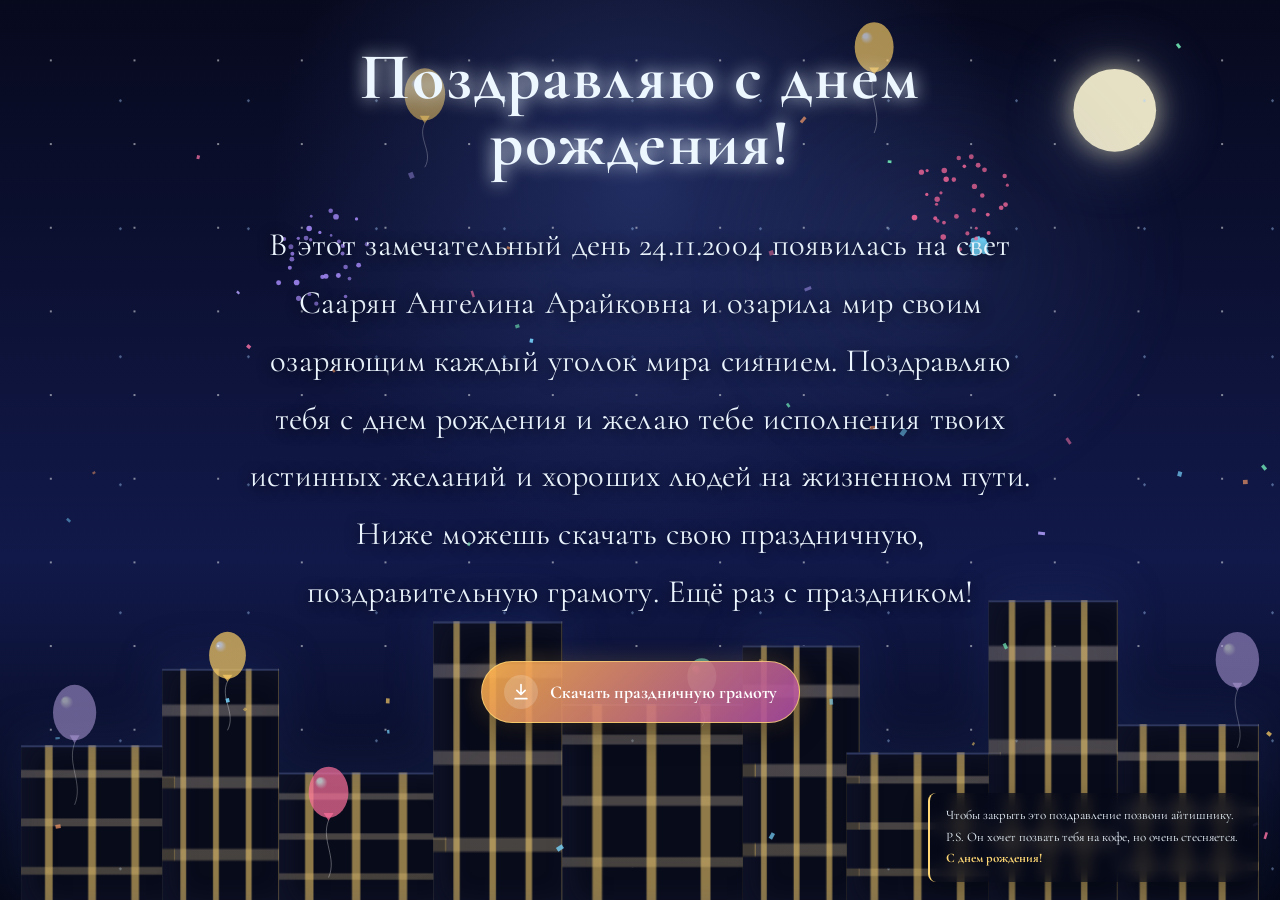
==== mitindr/index.html @ d5e1e5f0 "Add files via upload" ====
<!doctype html>
<html lang="ru">
<head>
  <meta charset="UTF-8">
  <meta name="viewport" content="width=device-width, initial-scale=1.0">
  <title>Поздравление для Ангелины</title>
  <link rel="preconnect" href="https://fonts.googleapis.com">
  <link rel="preconnect" href="https://fonts.gstatic.com" crossorigin>
  <link href="https://fonts.googleapis.com/css2?family=Cormorant+Garamond:wght@400;500;600;700&display=swap&subset=cyrillic" rel="stylesheet">
  <link rel="stylesheet" href="styles.css">
</head>
<body>
  <audio id="birthday-music" src="108162c0c0f5827.mp3" loop preload="auto"></audio>

  <div class="night-city" aria-hidden="true">
    <div class="moon"></div>
    <div class="stars"></div>
    <div class="sky-glow"></div>
    <div class="city">
      <div class="building b1"></div>
      <div class="building b2"></div>
      <div class="building b3"></div>
      <div class="building b4"></div>
      <div class="building b5"></div>
      <div class="building b6"></div>
      <div class="building b7"></div>
      <div class="building b8"></div>
      <div class="building b9"></div>
    </div>
  </div>

  <canvas id="fireworks" aria-hidden="true"></canvas>

  <main class="card">
    <h1 class="greeting" id="greeting">Поздравляю с днем рождения!</h1>

    <div class="message" id="message"></div>

    <div class="download-wrap">
      <a class="download" href="gram.png" download="Поздравительная-грамота-Ангелины.png">
        <span class="download-icon" aria-hidden="true">
          <svg viewBox="0 0 24 24"><path d="M12 3v12m0 0 5-5m-5 5-5-5M5 20h14"/></svg>
        </span>
        Скачать праздничную грамоту
      </a>
    </div>
  </main>

  <aside class="aside-note">
    <p>Чтобы закрыть это поздравление позвони айтишнику.</p>
    <p>P.S. Он хочет позвать тебя на кофе, но очень стесняется.</p>
    <strong>С днем рождения!</strong>
  </aside>

  <script src="script.js"></script>
</body>
</html>
---- mitindr/styles.css ----
:root {
  --gold: #ffd875;
  --ink: #edf7ff;
}

* { box-sizing: border-box; }

html, body {
  min-height: 100%;
  margin: 0;
}

body {
  min-height: 100vh;
  overflow-x: hidden;
  color: var(--ink);
  font-family: "Cormorant Garamond", "Times New Roman", serif;
  background: #050817;
}

.night-city {
  position: fixed;
  inset: 0;
  z-index: -3;
  overflow: hidden;
  background:
    radial-gradient(circle at 50% 20%, rgba(56, 76, 151, .5), transparent 38%),
    linear-gradient(180deg, #07091d 0%, #11194a 62%, #050816 100%);
  filter: blur(.55px);
  transform: scale(1.008);
}

.stars {
  position: absolute;
  inset: 0;
  background-image:
    radial-gradient(circle, rgba(255,255,255,.9) 1px, transparent 1.5px),
    radial-gradient(circle, rgba(165,205,255,.8) 1px, transparent 1.5px);
  background-size: 83px 83px, 127px 127px;
  background-position: 14px 22px, 61px 40px;
  opacity: .55;
  animation: twinkle 4s ease-in-out infinite alternate;
}

.sky-glow {
  position: absolute;
  width: 38vw;
  height: 38vw;
  min-width: 300px;
  min-height: 300px;
  right: 8%;
  top: 2%;
  border-radius: 50%;
  background: radial-gradient(circle, rgba(80,110,190,.17), transparent 68%);
  filter: blur(18px);
}

.moon {
  position: absolute;
  width: 82px;
  height: 82px;
  right: 10%;
  top: 8%;
  border-radius: 50%;
  background: #fff9d6;
  box-shadow: 0 0 28px rgba(255,248,199,.75), 0 0 80px rgba(180,200,255,.35);
  opacity: .9;
}

.city {
  position: absolute;
  left: 0;
  right: 0;
  bottom: 0;
  height: 38%;
  filter: drop-shadow(0 -8px 24px rgba(50,78,160,.18));
}

.building {
  position: absolute;
  bottom: 0;
  width: 11%;
  background:
    repeating-linear-gradient(90deg, transparent 0 15%, rgba(255,213,111,.55) 16% 20%, transparent 21% 28%),
    repeating-linear-gradient(0deg, #080b1a 0 18%, rgba(255,213,111,.24) 19% 23%, #080b1a 24% 31%);
  border-top: 2px solid rgba(91,110,180,.45);
  box-shadow: inset 10px 0 28px rgba(54,67,125,.16);
}

.b1 { height: 46%; left: 2%; width: 12%; }
.b2 { height: 68%; left: 13%; width: 9%; }
.b3 { height: 38%; left: 22%; width: 13%; }
.b4 { height: 82%; left: 34%; width: 10%; }
.b5 { height: 58%; left: 44%; width: 15%; }
.b6 { height: 75%; left: 58%; width: 9%; }
.b7 { height: 44%; left: 66%; width: 12%; }
.b8 { height: 88%; left: 77%; width: 10%; }
.b9 { height: 52%; left: 87%; width: 11%; }

#fireworks {
  position: fixed;
  inset: 0;
  z-index: -2;
  pointer-events: none;
}

.card {
  width: min(860px, calc(100% - 40px));
  min-height: 72vh;
  margin: 0 auto;
  padding: 44px 30px 68px;
  display: flex;
  flex-direction: column;
  align-items: center;
  justify-content: center;
  text-align: center;
  position: relative;
  z-index: 1;
}

.greeting {
  margin: 0 0 42px;
  min-height: 44px;
  font-size: clamp(32px, 5.5vw, 66px);
  line-height: 1;
  letter-spacing: 2px;
  text-shadow: 0 0 18px currentColor;
  animation: colorFlash 1s steps(1, end) infinite;
}

.message {
  max-width: 820px;
  font-size: clamp(22px, 2.55vw, 36px);
  line-height: 1.65;
  letter-spacing: .15px;
  text-wrap: balance;
  text-shadow: 0 2px 14px rgba(0, 0, 0, .9);
  min-height: 260px;
  display: flex;
  flex-wrap: wrap;
  justify-content: center;
  align-content: center;
  column-gap: .28em;
  row-gap: 4px;
}

.word {
  display: inline-flex;
  flex-wrap: nowrap;
  white-space: nowrap;
}

.letter {
  display: inline-block;
  opacity: 0;
  will-change: transform, opacity, filter;
  animation: letterReveal 1.2s cubic-bezier(.2,.75,.25,1) forwards;
  animation-delay: var(--delay);
  margin-right: var(--space);
}

.letter:nth-child(7n) { animation-name: letterDrop; }
.letter:nth-child(11n) { animation-name: letterSpin; }
.letter:nth-child(13n) { animation-name: letterFloat; }

.download-wrap {
  margin-top: 42px;
  opacity: 0;
  transform: translateY(18px);
  animation: fadeUp .9s ease 7s forwards;
}

.download {
  display: inline-flex;
  align-items: center;
  gap: 12px;
  min-height: 54px;
  padding: 13px 22px;
  border: 1px solid rgba(255,216,117,.75);
  border-radius: 999px;
  color: #fff;
  text-decoration: none;
  font-family: "Cormorant Garamond", "Times New Roman", serif;
  font-size: 18px;
  font-weight: 700;
  background: linear-gradient(135deg, rgba(255,179,71,.88), rgba(171,74,163,.9));
  box-shadow: 0 10px 30px rgba(0,0,0,.35), 0 0 24px rgba(255,194,111,.22);
  transition: transform .25s ease, box-shadow .25s ease;
}

.download:hover {
  transform: translateY(-3px) scale(1.02);
  box-shadow: 0 14px 36px rgba(0,0,0,.42), 0 0 34px rgba(255,194,111,.42);
}

.download-icon {
  width: 34px;
  height: 34px;
  display: grid;
  place-items: center;
  border-radius: 50%;
  background: rgba(255,255,255,.18);
}

.download-icon svg {
  width: 20px;
  fill: none;
  stroke: currentColor;
  stroke-width: 2;
  stroke-linecap: round;
  stroke-linejoin: round;
}

.aside-note {
  position: fixed;
  right: 22px;
  bottom: 18px;
  z-index: 3;
  width: min(330px, calc(100% - 44px));
  margin: 0;
  padding: 14px 16px;
  border-left: 2px solid var(--gold);
  border-radius: 8px;
  text-align: left;
  font-family: "Cormorant Garamond", "Times New Roman", serif;
  font-size: 13px;
  line-height: 1.35;
  background: rgba(5,8,23,.58);
  backdrop-filter: blur(8px);
  box-shadow: 0 8px 26px rgba(0,0,0,.25);
}

.aside-note p { margin: 0 0 4px; }
.aside-note strong { color: var(--gold); }

@keyframes colorFlash {
  0%, 100% { color: #fff27a; }
  12% { color: #ff79a8; }
  24% { color: #89caff; }
  36% { color: #b49cff; }
  48% { color: #73efca; }
  60% { color: #ffad75; }
  72% { color: #ff69d4; }
  84% { color: #7df0ff; }
}

@keyframes letterReveal {
  0% { opacity: 0; transform: translateY(24px) scale(.7); filter: blur(10px); }
  100% { opacity: 1; transform: translateY(0) scale(1); filter: blur(0); }
}
@keyframes letterDrop {
  0% { opacity: 0; transform: translateY(-60px) rotate(-12deg); filter: blur(7px); }
  100% { opacity: 1; transform: translateY(0) rotate(0); filter: blur(0); }
}
@keyframes letterSpin {
  0% { opacity: 0; transform: rotateY(180deg) scale(.2); filter: blur(8px); }
  100% { opacity: 1; transform: rotateY(0) scale(1); filter: blur(0); }
}
@keyframes letterFloat {
  0% { opacity: 0; transform: translate(-15px, 20px) rotate(8deg); filter: blur(8px); }
  100% { opacity: 1; transform: translate(0) rotate(0); filter: blur(0); }
}
@keyframes fadeUp {
  to { opacity: 1; transform: translateY(0); }
}
@keyframes twinkle {
  to { opacity: .9; }
}

@media (max-height: 760px) {
  .card { padding-top: 24px; padding-bottom: 72px; }
  .greeting { margin-bottom: 22px; }
  .message { line-height: 1.38; min-height: 220px; }
  .download-wrap { margin-top: 24px; }
}

@media (max-width: 600px) {
  .card {
    width: calc(100% - 24px);
    min-height: 100vh;
    padding: 34px 8px 210px;
  }
  .greeting { margin-bottom: 24px; letter-spacing: 0; }
  .message { min-height: 330px; font-size: 20px; }
  .download-wrap { margin-top: 28px; }
  .aside-note {
    right: 12px;
    bottom: 12px;
    width: calc(100% - 24px);
  }
  .moon { width: 58px; height: 58px; right: 6%; }
}

@media (prefers-reduced-motion: reduce) {
  .letter { animation-duration: .01s; }
  .download-wrap { animation-delay: .01s; }
  .greeting, .stars { animation-duration: 3s; }
}
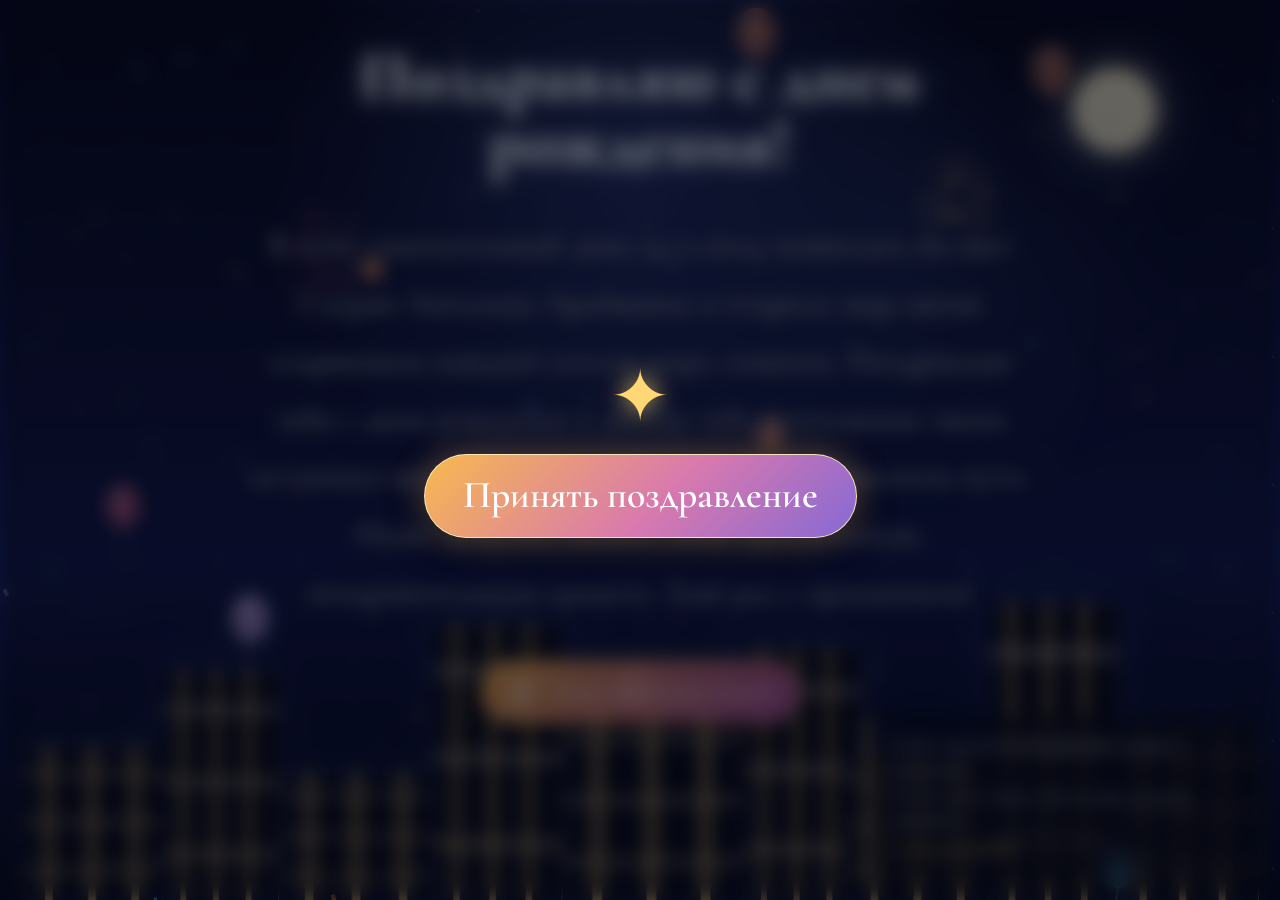
==== commit f8fc5352: "Add files via upload" ====
--- a/mitindr/index.html
+++ b/mitindr/index.html
@@ -7,10 +7,18 @@
   <link rel="preconnect" href="https://fonts.googleapis.com">
   <link rel="preconnect" href="https://fonts.gstatic.com" crossorigin>
   <link href="https://fonts.googleapis.com/css2?family=Cormorant+Garamond:wght@400;500;600;700&display=swap&subset=cyrillic" rel="stylesheet">
-  <link rel="stylesheet" href="styles.css">
+  <link rel="stylesheet" href="styles.css?v=welcome-screen-3">
 </head>
 <body>
-  <audio id="birthday-music" src="108162c0c0f5827.mp3" loop preload="auto"></audio>
+  <audio id="birthday-music" src="108162c0c0f5827.mp3" loop preload="auto" playsinline></audio>
+
+  <section class="welcome-screen" id="welcome-screen" aria-label="Начало поздравления">
+    <div class="welcome-content">
+      <span class="welcome-sparkle" aria-hidden="true">✦</span>
+      <button class="welcome-button" id="welcome-button" type="button">Принять поздравление</button>
+      <p class="welcome-error" id="welcome-error" role="status" aria-live="polite" hidden></p>
+    </div>
+  </section>
 
   <div class="night-city" aria-hidden="true">
     <div class="moon"></div>
@@ -52,6 +60,6 @@
     <strong>С днем рождения!</strong>
   </aside>
 
-  <script src="script.js"></script>
+  <script src="script.js?v=welcome-screen-3"></script>
 </body>
 </html>
--- a/mitindr/styles.css
+++ b/mitindr/styles.css
@@ -102,6 +102,76 @@
   inset: 0;
   z-index: -2;
   pointer-events: none;
+}
+
+.welcome-screen {
+  position: fixed;
+  inset: 0;
+  z-index: 10;
+  display: grid;
+  place-items: center;
+  padding: 24px;
+  background: rgba(5, 8, 23, .36);
+  backdrop-filter: blur(9px) brightness(.68);
+  -webkit-backdrop-filter: blur(9px) brightness(.68);
+  transition: opacity .8s ease, visibility .8s ease;
+}
+
+.welcome-screen.is-closing {
+  opacity: 0;
+  visibility: hidden;
+  pointer-events: none;
+}
+
+.welcome-content {
+  display: grid;
+  justify-items: center;
+  gap: 20px;
+  text-align: center;
+}
+
+.welcome-sparkle {
+  color: var(--gold);
+  font-size: clamp(42px, 8vw, 72px);
+  line-height: 1;
+  text-shadow: 0 0 26px rgba(255, 216, 117, .9);
+  animation: sparklePulse 2s ease-in-out infinite;
+}
+
+.welcome-button {
+  min-height: 78px;
+  max-width: 90vw;
+  padding: 18px 38px;
+  border: 1px solid rgba(255, 239, 191, .9);
+  border-radius: 999px;
+  color: #fff;
+  background: linear-gradient(135deg, #f8b94f, #d879ae 55%, #8669d5);
+  box-shadow: 0 12px 40px rgba(0, 0, 0, .4), 0 0 34px rgba(255, 193, 104, .38);
+  font: 600 clamp(24px, 4.5vw, 38px)/1.2 "Cormorant Garamond", "Times New Roman", serif;
+  cursor: pointer;
+  transition: transform .2s ease, box-shadow .2s ease;
+}
+
+.welcome-button:hover {
+  transform: translateY(-3px) scale(1.025);
+  box-shadow: 0 16px 48px rgba(0, 0, 0, .45), 0 0 42px rgba(255, 193, 104, .55);
+}
+
+.welcome-button:focus-visible {
+  outline: 3px solid #fff;
+  outline-offset: 5px;
+}
+
+.welcome-button:disabled {
+  cursor: wait;
+}
+
+.welcome-error {
+  max-width: 420px;
+  margin: 0;
+  color: #fff;
+  font: 500 18px/1.4 "Cormorant Garamond", "Times New Roman", serif;
+  text-shadow: 0 2px 8px #000;
 }
 
 .card {
@@ -213,18 +283,18 @@
 
 .aside-note {
   position: fixed;
-  right: 22px;
-  bottom: 18px;
+  right: 24px;
+  bottom: 22px;
   z-index: 3;
-  width: min(330px, calc(100% - 44px));
+  width: min(390px, calc(100% - 48px));
   margin: 0;
-  padding: 14px 16px;
-  border-left: 2px solid var(--gold);
-  border-radius: 8px;
+  padding: 18px 20px;
+  border-left: 3px solid var(--gold);
+  border-radius: 10px;
   text-align: left;
   font-family: "Cormorant Garamond", "Times New Roman", serif;
-  font-size: 13px;
-  line-height: 1.35;
+  font-size: 17px;
+  line-height: 1.4;
   background: rgba(5,8,23,.58);
   backdrop-filter: blur(8px);
   box-shadow: 0 8px 26px rgba(0,0,0,.25);
@@ -265,6 +335,9 @@
 }
 @keyframes twinkle {
   to { opacity: .9; }
+}
+@keyframes sparklePulse {
+  50% { transform: scale(1.12) rotate(12deg); opacity: .75; }
 }
 
 @media (max-height: 760px) {
@@ -287,6 +360,8 @@
     right: 12px;
     bottom: 12px;
     width: calc(100% - 24px);
+    padding: 16px 18px;
+    font-size: 16px;
   }
   .moon { width: 58px; height: 58px; right: 6%; }
 }
@@ -295,4 +370,6 @@
   .letter { animation-duration: .01s; }
   .download-wrap { animation-delay: .01s; }
   .greeting, .stars { animation-duration: 3s; }
-}
+  .welcome-sparkle { animation: none; }
+  .welcome-screen { transition-duration: .01s; }
+}
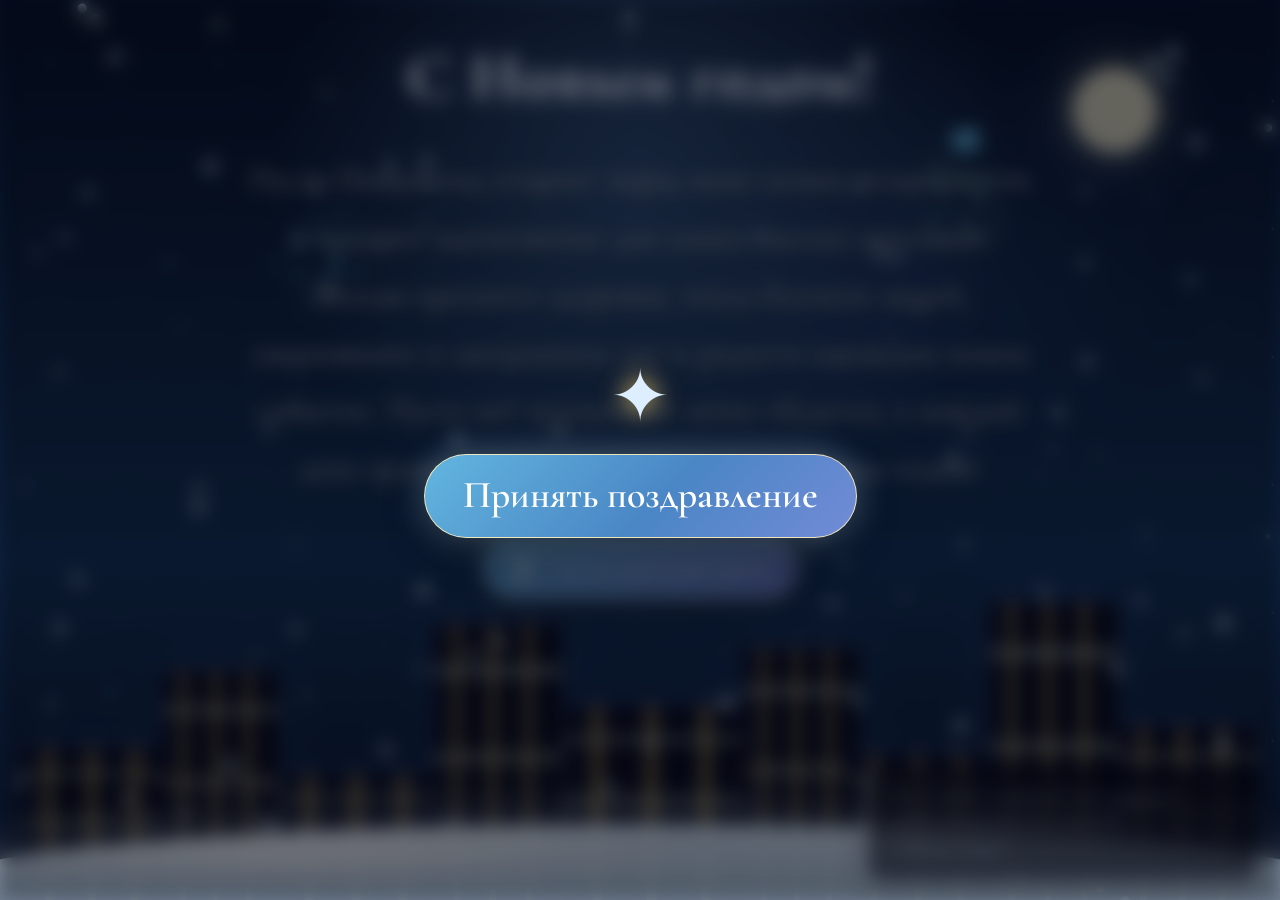
==== commit 49a787d7: "Add files via upload" ====
--- a/mitindr/index.html
+++ b/mitindr/index.html
@@ -3,14 +3,14 @@
 <head>
   <meta charset="UTF-8">
   <meta name="viewport" content="width=device-width, initial-scale=1.0">
-  <title>Поздравление для Ангелины</title>
+  <title>Новогоднее поздравление для Ангелины</title>
   <link rel="preconnect" href="https://fonts.googleapis.com">
   <link rel="preconnect" href="https://fonts.gstatic.com" crossorigin>
   <link href="https://fonts.googleapis.com/css2?family=Cormorant+Garamond:wght@400;500;600;700&display=swap&subset=cyrillic" rel="stylesheet">
   <link rel="stylesheet" href="styles.css?v=welcome-screen-3">
 </head>
 <body>
-  <audio id="birthday-music" src="108162c0c0f5827.mp3" loop preload="auto" playsinline></audio>
+  <audio id="new-year-music" src="kevin-macleod-deck-the-halls-b.mp3" loop preload="auto" playsinline></audio>
 
   <section class="welcome-screen" id="welcome-screen" aria-label="Начало поздравления">
     <div class="welcome-content">
@@ -40,24 +40,23 @@
   <canvas id="fireworks" aria-hidden="true"></canvas>
 
   <main class="card">
-    <h1 class="greeting" id="greeting">Поздравляю с днем рождения!</h1>
+    <h1 class="greeting" id="greeting">С Новым годом!</h1>
 
     <div class="message" id="message"></div>
 
     <div class="download-wrap">
-      <a class="download" href="gram.png" download="Поздравительная-грамота-Ангелины.png">
+      <a class="download" href="gram.png" download="Новогодняя-грамота.png">
         <span class="download-icon" aria-hidden="true">
           <svg viewBox="0 0 24 24"><path d="M12 3v12m0 0 5-5m-5 5-5-5M5 20h14"/></svg>
         </span>
-        Скачать праздничную грамоту
+        Скачать новогоднюю грамоту
       </a>
     </div>
   </main>
 
   <aside class="aside-note">
-    <p>Чтобы закрыть это поздравление позвони айтишнику.</p>
-    <p>P.S. Он хочет позвать тебя на кофе, но очень стесняется.</p>
-    <strong>С днем рождения!</strong>
+    <p>Пусть новый год принесет уют, радость и множество прекрасных моментов.</p>
+    <strong>С Новым годом!</strong>
   </aside>
 
   <script src="script.js?v=welcome-screen-3"></script>
--- a/mitindr/styles.css
+++ b/mitindr/styles.css
@@ -1,6 +1,6 @@
 :root {
-  --gold: #ffd875;
-  --ink: #edf7ff;
+  --gold: #dceeff;
+  --ink: #f4fbff;
 }
 
 * { box-sizing: border-box; }
@@ -24,10 +24,24 @@
   z-index: -3;
   overflow: hidden;
   background:
-    radial-gradient(circle at 50% 20%, rgba(56, 76, 151, .5), transparent 38%),
-    linear-gradient(180deg, #07091d 0%, #11194a 62%, #050816 100%);
+    radial-gradient(circle at 50% 20%, rgba(90, 137, 190, .48), transparent 38%),
+    linear-gradient(180deg, #071225 0%, #153459 62%, #091426 100%);
   filter: blur(.55px);
   transform: scale(1.008);
+}
+
+.night-city::after {
+  content: "";
+  position: absolute;
+  left: -5%;
+  right: -5%;
+  bottom: -42px;
+  height: 120px;
+  border-radius: 50% 50% 0 0;
+  background:
+    radial-gradient(ellipse at 25% 20%, rgba(255,255,255,.95), transparent 28%),
+    linear-gradient(180deg, rgba(229,244,255,.96), rgba(174,205,231,.88));
+  box-shadow: 0 -12px 40px rgba(214,239,255,.32);
 }
 
 .stars {
@@ -145,8 +159,8 @@
   border: 1px solid rgba(255, 239, 191, .9);
   border-radius: 999px;
   color: #fff;
-  background: linear-gradient(135deg, #f8b94f, #d879ae 55%, #8669d5);
-  box-shadow: 0 12px 40px rgba(0, 0, 0, .4), 0 0 34px rgba(255, 193, 104, .38);
+  background: linear-gradient(135deg, #62b6df, #4a86c5 55%, #738bd7);
+  box-shadow: 0 12px 40px rgba(0, 0, 0, .4), 0 0 34px rgba(177, 220, 255, .42);
   font: 600 clamp(24px, 4.5vw, 38px)/1.2 "Cormorant Garamond", "Times New Roman", serif;
   cursor: pointer;
   transition: transform .2s ease, box-shadow .2s ease;
@@ -194,7 +208,7 @@
   font-size: clamp(32px, 5.5vw, 66px);
   line-height: 1;
   letter-spacing: 2px;
-  text-shadow: 0 0 18px currentColor;
+  text-shadow: 0 0 18px rgba(190,220,255,.85);
   animation: colorFlash 1s steps(1, end) infinite;
 }
 
@@ -253,8 +267,8 @@
   font-family: "Cormorant Garamond", "Times New Roman", serif;
   font-size: 18px;
   font-weight: 700;
-  background: linear-gradient(135deg, rgba(255,179,71,.88), rgba(171,74,163,.9));
-  box-shadow: 0 10px 30px rgba(0,0,0,.35), 0 0 24px rgba(255,194,111,.22);
+  background: linear-gradient(135deg, rgba(89,165,211,.92), rgba(106,123,199,.94));
+  box-shadow: 0 10px 30px rgba(0,0,0,.35), 0 0 24px rgba(184,223,255,.28);
   transition: transform .25s ease, box-shadow .25s ease;
 }
 
@@ -304,14 +318,10 @@
 .aside-note strong { color: var(--gold); }
 
 @keyframes colorFlash {
-  0%, 100% { color: #fff27a; }
-  12% { color: #ff79a8; }
-  24% { color: #89caff; }
-  36% { color: #b49cff; }
-  48% { color: #73efca; }
-  60% { color: #ffad75; }
-  72% { color: #ff69d4; }
-  84% { color: #7df0ff; }
+  0%, 100% { color: #f7fdff; }
+  25% { color: #bfe4ff; }
+  50% { color: #fff; }
+  75% { color: #91c8f0; }
 }
 
 @keyframes letterReveal {
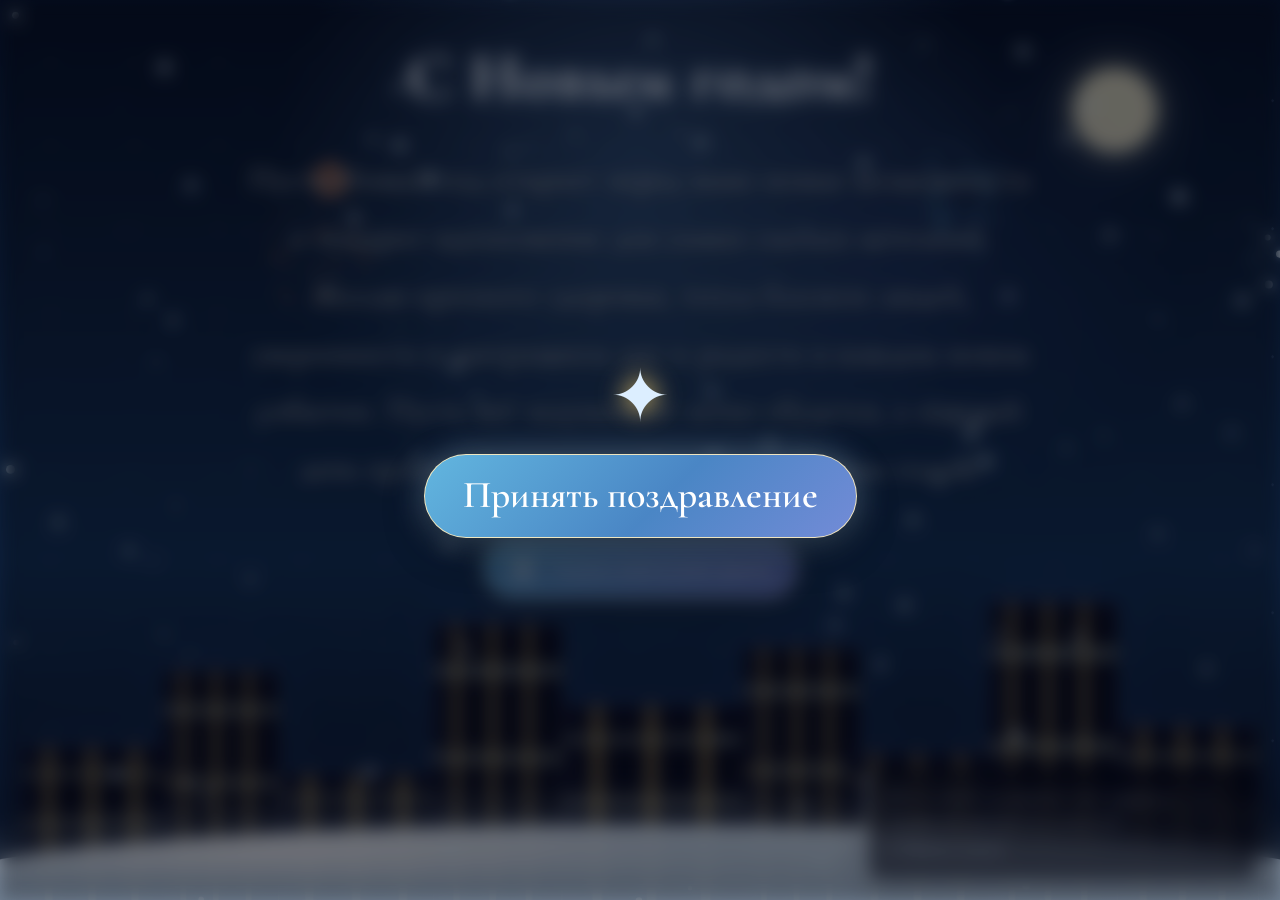
==== commit 5b02bb4b: "Update title in index.html for New Year greeting" ====
--- a/mitindr/index.html
+++ b/mitindr/index.html
@@ -3,7 +3,7 @@
 <head>
   <meta charset="UTF-8">
   <meta name="viewport" content="width=device-width, initial-scale=1.0">
-  <title>Новогоднее поздравление для Ангелины</title>
+  <title>Новогоднее поздравление</title>
   <link rel="preconnect" href="https://fonts.googleapis.com">
   <link rel="preconnect" href="https://fonts.gstatic.com" crossorigin>
   <link href="https://fonts.googleapis.com/css2?family=Cormorant+Garamond:wght@400;500;600;700&display=swap&subset=cyrillic" rel="stylesheet">
